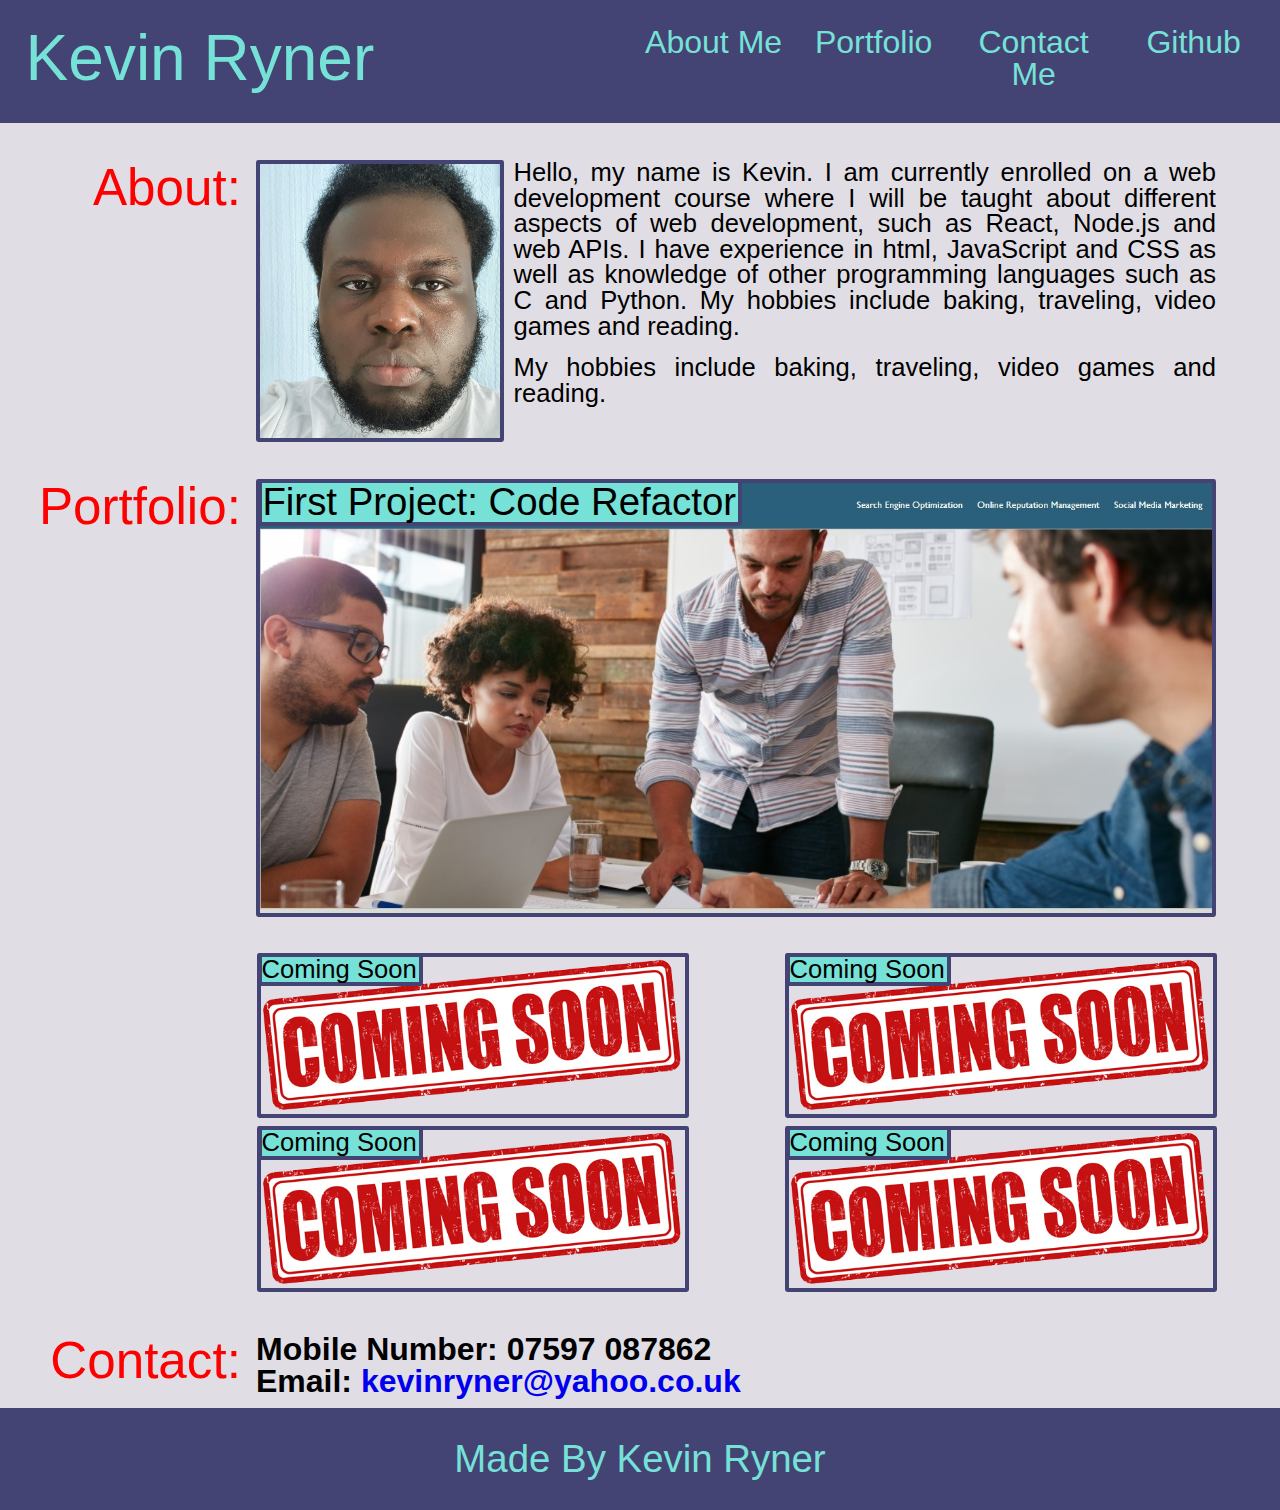
==== index.html @ 0dcc65fc "added base files to project" ====
<!DOCTYPE html>
<html lang="en">
<head>
    <meta charset="UTF-8">
    <meta http-equiv="X-UA-Compatible" content="IE=edge">
    <meta name="viewport" content="width=device-width, initial-scale=1.0">
    <!-- webpage title added here -->
    <title>Kevin Ryner - Professional Portfolio</title>
    <!-- reset stylesheet and custom style sheet linked below -->
    <link rel="stylesheet" href="./Assets/css/reset.css">
    <link rel="stylesheet" href="./Assets/css/style.css">


</head>

<body>
    <header>
        <!-- hr and nav tags to float left and right within header  -->
        <h1 class="float-left"> <a href="#"> Kevin Ryner </a>  </h1>
        <nav class="float-right">
            <!-- links to anchors in webpages and to github here -->
            <p> <a href="#about" >About Me </a></p>
            <p><a href="#portfolio" > Portfolio </a> </p>
            <p> <a href="#contact" > Contact Me </a></p>
            <p> <a href="https://github.com/kevinjr1998"> Github </a></p>
        </nav>
    </header>
    <!-- main sections of page split ip into thirds, first below -->
    <section id="about">
        <!-- aside tag used to have section headers sit alongside sections. -->
        <aside>
            <h2> About: </h2>
        </aside>
        <section class="Main_Content">
            <!-- headshot and about text here, ideally headshow would be better image -->
                <img class="headshot float-left"  src="Assets/images/headshot.jpg" alt="headshot">
                <p>Hello, my name is Kevin. I am currently enrolled on a web development course where I will be taught about different aspects of web development, such as React, Node.js and web APIs.  I have experience in html, JavaScript and CSS as well as knowledge of other programming languages such as C and Python. 
                    My hobbies include baking, traveling, video games and reading.
                </p> 
                <br>                <!--  <break added to seperate paragraphs -->
                <p> My hobbies include baking, traveling, video games and reading. </p>
        </section>
    </section>

    <section id="portfolio">
        <aside>
            <h2> Portfolio: </h2>
        </aside>
    
        <section class="Main_Content">
            <!-- the main and sub cards contain a title card, the image and a link to the deployed website for each image. where there is no deployed website, it will link to the portfolio anchor -->
            <card_main>

                <img_title_main> First Project: Code Refactor </img_title_main>

                <a href="https://kevinjr1998.github.io/Week_1_Homework-Code_Refactor/" ><img class="screenshot_main"  src="Assets/images/code_refactor_screenshot.jpeg" alt="Code Refactor"> </a>
            </card_main>

            <card_sub class="float-left">
                <img_title_sub> Coming Soon </img_title_sub>
                 <a href="#portfolio" ><img class="screenshot_sub"  src="Assets/images/coming_soon.png" alt="Coming Soon"></a>
            </card_sub>
            <card_sub class="float-right">
                <img_title_sub> Coming Soon </img_title_sub>
               <a href="#portfolio"> <img class="screenshot_sub"  src="Assets/images/coming_soon.png" alt="Coming Soon"></a>
            </card_sub>
            <card_sub class="float-left">
                <img_title_sub> Coming Soon </img_title_sub>
                  <a href="#portfolio"><img class="screenshot_sub"  src="Assets/images/coming_soon.png" alt="Coming Soon"></a>
            </card_sub>
            <card_sub class ="float-right">
                <img_title_sub> Coming Soon </img_title_sub>
                   <a href="#portfolio"> <img class="screenshot_sub" src="Assets/images/coming_soon.png" alt="Coming Soon"></a>

            </card_sub>
        </section>
    </section>

    <section id="contact">
        <aside>
            <h2> Contact: </h2>
        </aside>
    
        <section class="Main_Content">
                <p> Mobile Number: 07597 087862 </p>
                <p> Email: <a href="mailto:kevinryner@yahoo.co.uk"> kevinryner@yahoo.co.uk </a></p>
        </section>
    </section>
    <footer>
        <h3> Made By Kevin Ryner </h3>
    </footer>
    
</body>
</html>
---- Assets/css/style.css ----
/*root declares css variable which are used to sstyle borders and the colours of elements and text */
:root{
    --element_border: .25rem solid rgb(67, 67, 116);
    --primary_color: rgb(67, 67, 116);
    --secondary_color: rgb(118, 226, 215); 
    --border_rad: .15rem;
}

/* sets color of background */
*{
    background-color: rgb(224, 222, 228);
}

/* this makes it so that all links to anchors on webpage will scroll instead */
html{
    scroll-behavior: smooth;
}

/* font family declared */
body{
    font-family: Arial, Helvetica, sans-serif;
}

/* allows background shadow for all hyperlinks to ease in */
a {
    transition: all 0.5s ease-in-out;
}

/* header set to flex, space between justification allows child elements to float left and right to the edges of element.
padding added to increase size of background  */
header{
    justify-content: space-between;
    display: flex;
    width: 100%;
    padding: 2% 2% 2% 0;
    background-color: var(--primary_color);
}

header a{
    color: var(--secondary_color);

}

/* float left and float right added as utility classes */
.float-right{
    float: right;
}

.float-left{
    float: left;
}

/* css for the nav tag written below */

nav{

    justify-content: space-between;
    display: flex;
    width: 50%;
    background-color: var(--primary_color);
}

nav p{
    display: inline;
    text-align: center;
    color: var(--secondary_color);
    width: 24%;
    font-size: 2.5vw;
    background-color: var(--primary_color);
    margin: 0 2% 0 0;
}
/* hyperlinks given a transition timer to change between when hovers and when not hovered, down below */
nav a{
    background-color: var(--primary_color);
    transition: all 0.5s ease-in-out;
    border-radius: var(--border_rad);
}

/* css for h1 tag */

h1{
    margin: 0 0 0 2%;
    display: flex;
    font-size: 5vw;
    color: var(--secondary_color);
    background-color: var(--primary_color);
    text-decoration: none;
    margin-bottom: .5rem;

}

h1 a{
    background-color: var(--primary_color);
    transition: all 0.5s ease-in-out;
    border-radius: var(--border_rad);
}

/* css for aside tag, set to flex and be allighed to the right. */
aside{
    width: 18%;
    display: flex;
    margin: 1%;
    justify-content: flex-end;
}

/*  margin used for spacing */
.Main_Content{
    width: 75%;
    margin: 1% 0 0 0;
    justify-content: left;

}
/* sets the properties of the headshot image */
.headshot{
    width: 25%;
    object-fit: contain;
    display: inline;
    border: var(--element_border);
    margin: 0 1% 0 0;
    border-radius: var(--border_rad);
}


#about{
    justify-content: left;
    display: flex;
    flex-wrap: wrap;
    margin: 1.5rem 0 0.5% 0;

}
/* used to set text to justify and font size relative to viewport */

#about p{
    text-align: justify;
    font-size: 2vw;
}



#portfolio{
    justify-content: left;
    display: flex;
    flex-wrap: wrap;
    margin: 1.5rem 0 0.5% 0;
}

/* sets the style of the section headers on page */
h2{
    margin: 1%;
    width: fit-content;
    display: flex;
    color: red;
    font-size: 4vw;


}

/*  style for cards and images set here */

card_main{
    display: flex;
    width: 99.2%;
    justify-content: left;
    align-items: flex-start;
    margin-bottom: 2rem;
}

/* img title set to absolute so that it sits over the top corner of image */
img_title_main {
    flex: 1 1 90%;
    position: absolute;
    border: var(--element_border);
    background-color: var(--secondary_color);
    margin-left: .15rem;
    border-radius: var(--border_rad);
    width: auto;
    padding-right: .15rem;
    font-size: 3vw;
    
}
/* object-fit: contain preserves image dimention ratios */
.screenshot_main{
    width: 100%;
    object-fit: contain;
    display: block;
    border: var(--element_border);
    border-radius: var(--border_rad);
    justify-content: left;
    align-items: flex-start;
    transition: all 0.5s ease-in-out;
}

card_sub {
    display: flex;
    width: 45%;
    justify-content: left;
    align-items: flex-start; 

}

img_title_sub {
    flex: 1 1 40%;
    position: absolute;
    border: var(--element_border);
    background-color: var(--secondary_color);
    margin-top: .23rem;
    margin-left: .10rem;
    border-radius: var(--border_rad);
    width: auto;
    padding-right: .15rem;
    font-size: 2vw;
}

.screenshot_sub{
    width: 98%;
    object-fit: contain;
    display: flex;
    border: var(--element_border);
    border-radius: var(--border_rad);
    margin: .25rem .30%;
    transition: all 0.5s ease-in-out;
}

#contact{
    justify-content: left;
    display: flex;
    flex-wrap: wrap;
    margin: 1.5rem 0 0.5% 0;
    width: auto;
    font-size: 3vw;
}

#contact .Main_Content{
    display: inline;
    font-size: 2.5vw;
}

#contact p{
    width: 100%;
    font-weight: bold;
}

footer{
    display: flex;
    justify-content: center;
    background-color: var(--primary_color);
    padding: 2rem 0;
    width: 100%;
}

footer h3{
    text-align: center;
    color: var(--secondary_color);
    font-size: 3vw;
    background-color: var(--primary_color);
    width: 100%

}

/* pseudo classes and elements down here */

/* adds shadow-box to hyperlinks when hovered/focued */

a:hover, a:focus {
    box-shadow: inset 0px 0px 8px rgba(232, 102, 236, 1), 0px 0px 15px rgba(232, 102, 236, 1);
}

/* halves opacity when the images are hovered */

card_main .screenshot_main:hover, card_main .screenshot_main:focus, card_sub .screenshot_sub:hover, 
card_sub .screenshot_sub:focus {
    opacity: 0.5;
}

/* changes flex direction when the viewpord width changes (i.e. mobile phone) also justifies and aligns
 content of all of the below ids and elements to center, removes horizontal margins makes onjects max width */

@media screen and (max-width: 768px) {
    #about, #portfolio, #contact, header, nav, section, aside, footer {
        flex-direction: column;
        width: 100%;
        align-items: center;
        justify-content: center;
        margin-left: 0;
        margin-right: 0;
    }


    h1{
        font-size: 10vw;
        flex-direction: column;
        width: 100%;
        align-items: center;
        justify-content: center;
        float: none;
    }

    card_main {
        width: 100%;
        align-items: flex-start; 
    }
 
    card_sub {
        width: 100%;
    }

    .screenshot_main  {
        width: 98%;
        margin-bottom: 2rem;
    }

    .screenshot_sub  {
        width: 97%;
        
    }
    
    #portfolio{
        margin: 0;
    }

/* removes float from the portfolio images with float when on mobile */

   #portfolio .float-left, #portfolio .float-right {
        float: none;
    }

    nav p {
        width: 35%;
        font-size: 5vw;
        margin: 0.3rem;
    }
}
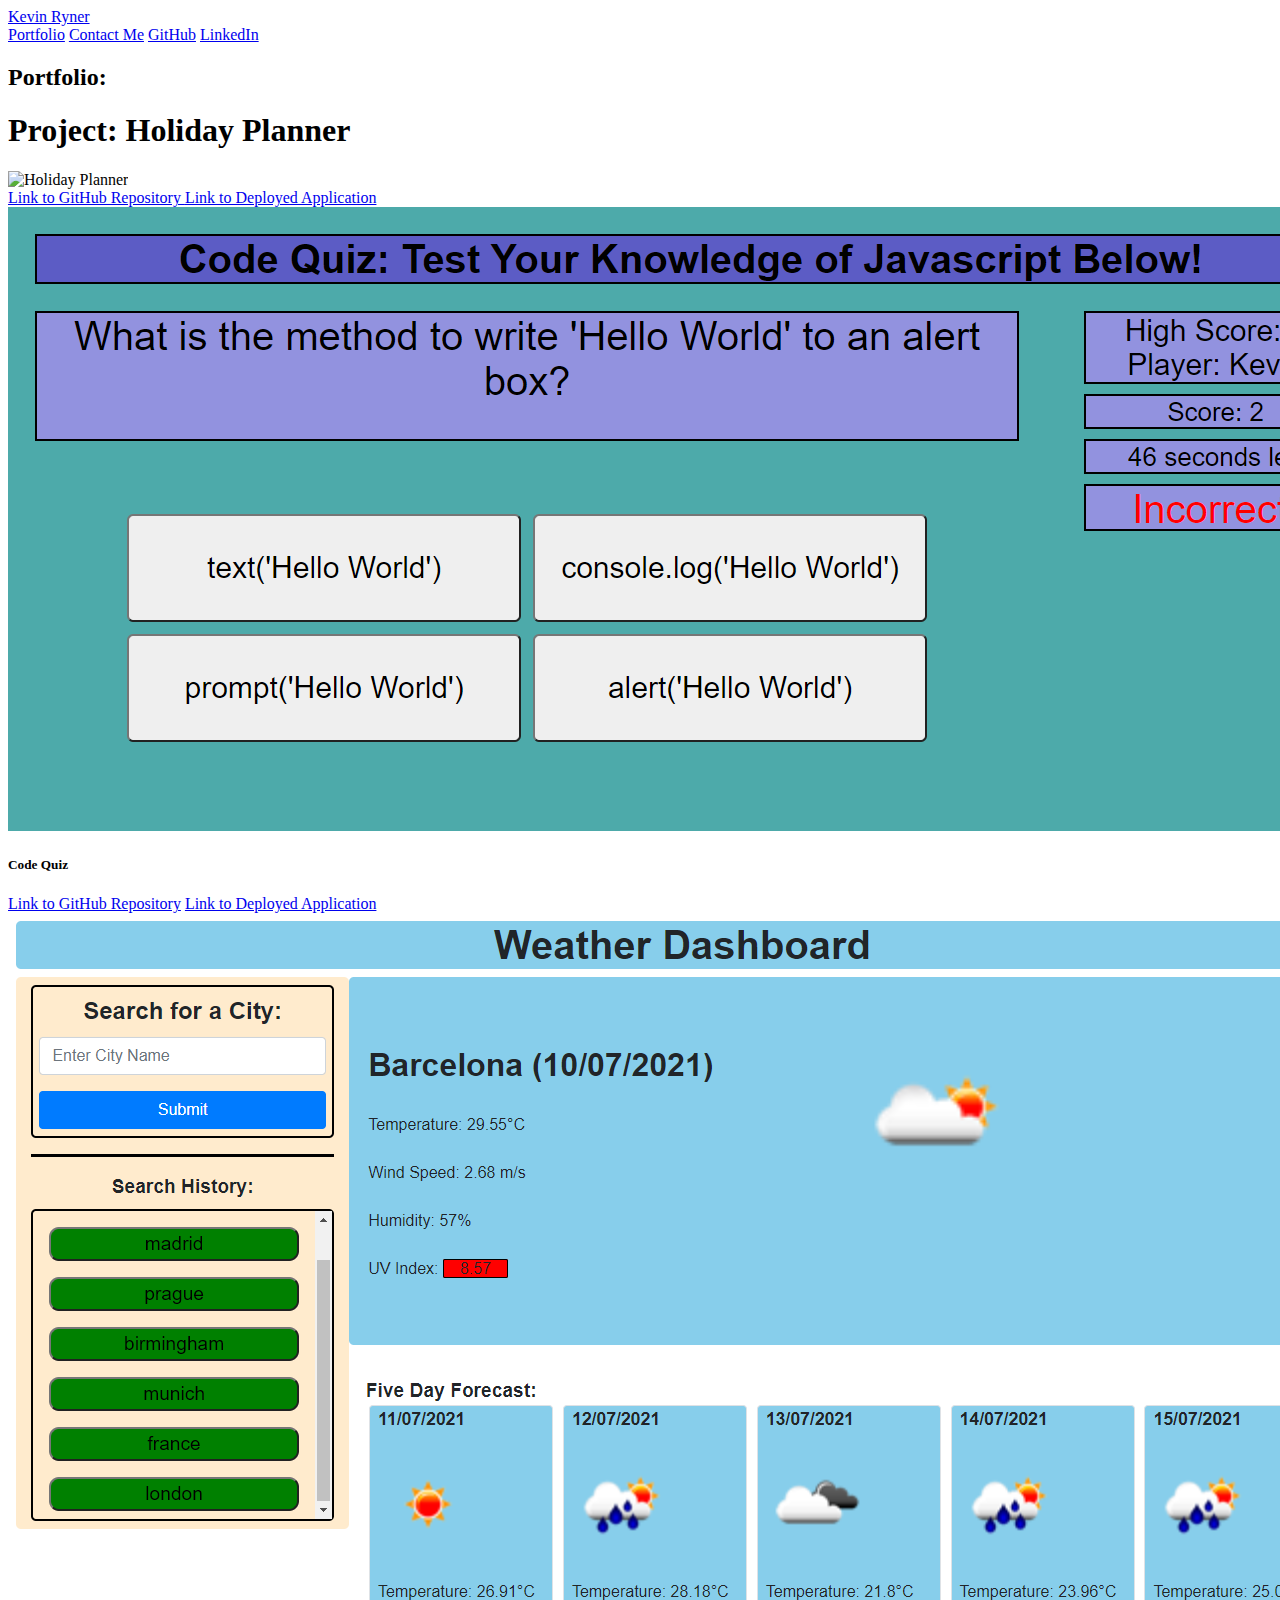
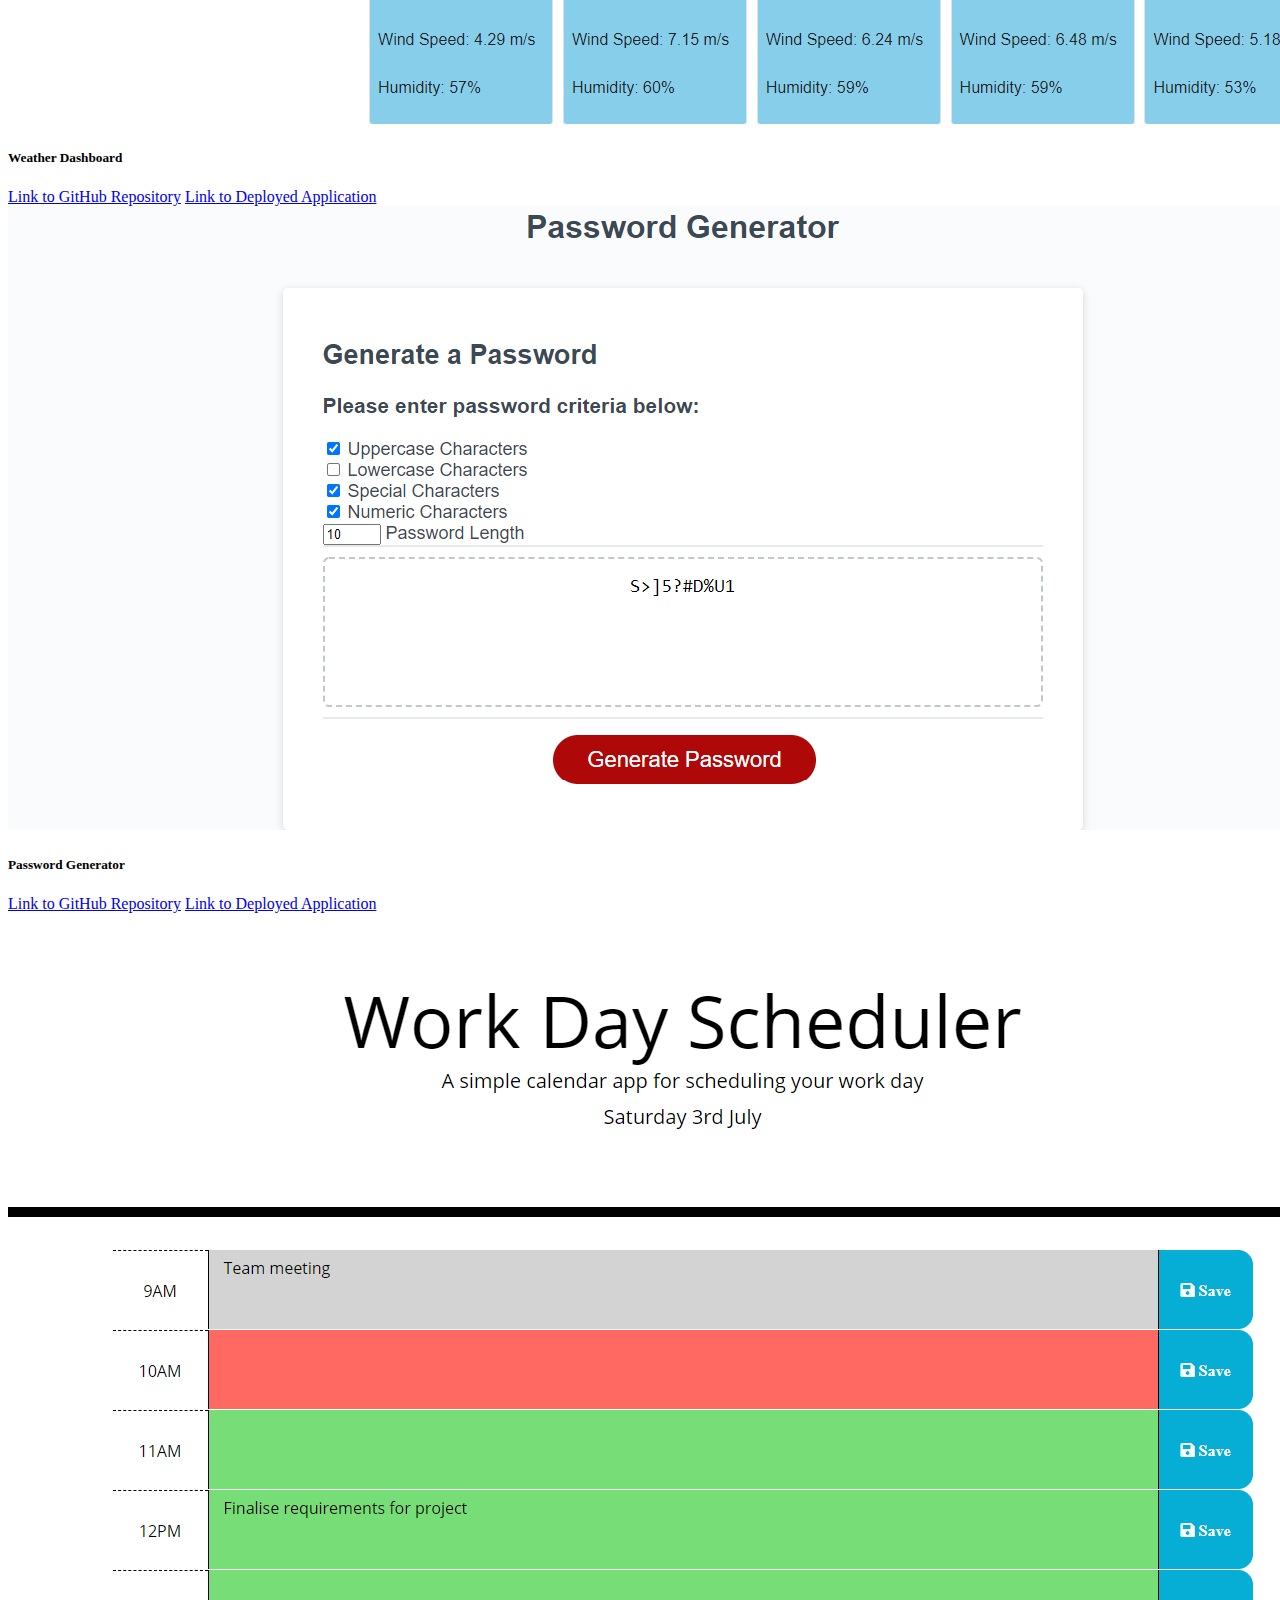
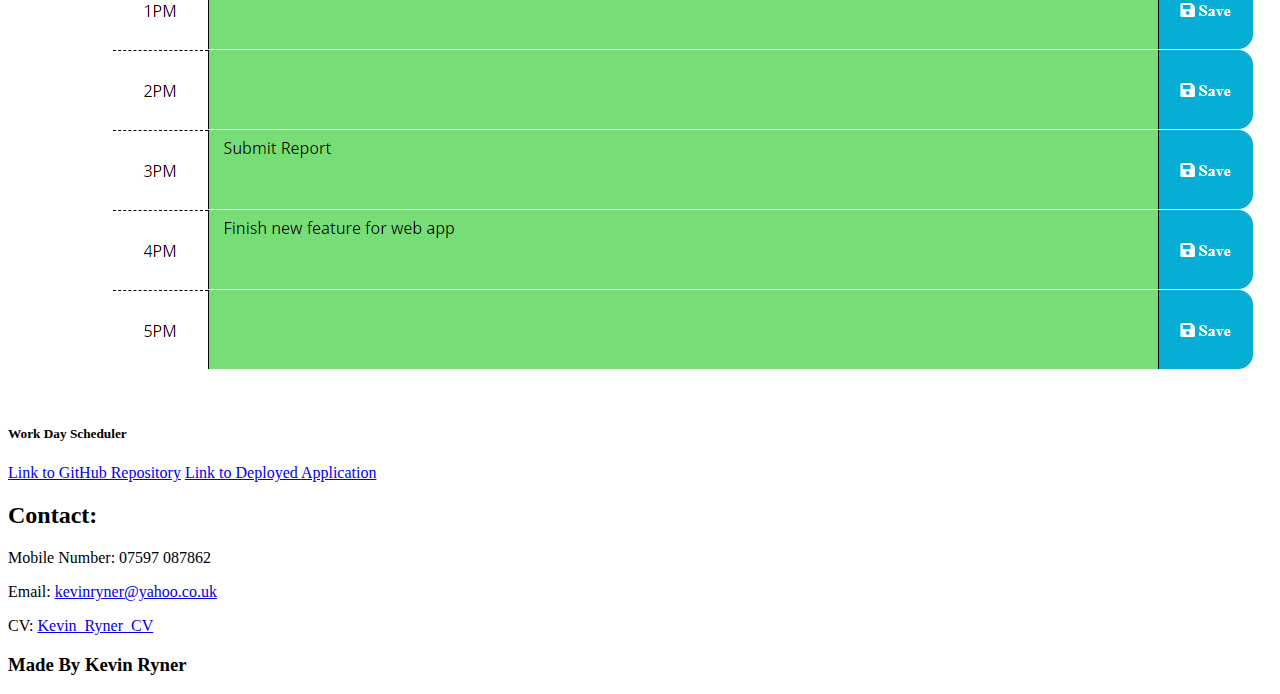
==== commit d4c8ef0e: "cv linked added, webpage updated" ====
--- a/index.html
+++ b/index.html
@@ -4,91 +4,108 @@
     <meta charset="UTF-8">
     <meta http-equiv="X-UA-Compatible" content="IE=edge">
     <meta name="viewport" content="width=device-width, initial-scale=1.0">
-    <!-- webpage title added here -->
-    <title>Kevin Ryner - Professional Portfolio</title>
-    <!-- reset stylesheet and custom style sheet linked below -->
-    <link rel="stylesheet" href="./Assets/css/reset.css">
-    <link rel="stylesheet" href="./Assets/css/style.css">
-
-
+    <link href="https://cdn.jsdelivr.net/npm/bootstrap@5.0.2/dist/css/bootstrap.min.css" rel="stylesheet" integrity="sha384-EVSTQN3/azprG1Anm3QDgpJLIm9Nao0Yz1ztcQTwFspd3yD65VohhpuuCOmLASjC" crossorigin="anonymous">
+    <link href="Assets/css/style.css">
+    <title>Profesional Portfolio</title>
 </head>
 
-<body>
-    <header>
-        <!-- hr and nav tags to float left and right within header  -->
-        <h1 class="float-left"> <a href="#"> Kevin Ryner </a>  </h1>
-        <nav class="float-right">
-            <!-- links to anchors in webpages and to github here -->
-            <p> <a href="#about" >About Me </a></p>
-            <p><a href="#portfolio" > Portfolio </a> </p>
-            <p> <a href="#contact" > Contact Me </a></p>
-            <p> <a href="https://github.com/kevinjr1998"> Github </a></p>
-        </nav>
-    </header>
-    <!-- main sections of page split ip into thirds, first below -->
-    <section id="about">
-        <!-- aside tag used to have section headers sit alongside sections. -->
-        <aside>
-            <h2> About: </h2>
-        </aside>
-        <section class="Main_Content">
-            <!-- headshot and about text here, ideally headshow would be better image -->
-                <img class="headshot float-left"  src="Assets/images/headshot.jpg" alt="headshot">
-                <p>Hello, my name is Kevin. I am currently enrolled on a web development course where I will be taught about different aspects of web development, such as React, Node.js and web APIs.  I have experience in html, JavaScript and CSS as well as knowledge of other programming languages such as C and Python. 
-                    My hobbies include baking, traveling, video games and reading.
-                </p> 
-                <br>                <!--  <break added to seperate paragraphs -->
-                <p> My hobbies include baking, traveling, video games and reading. </p>
-        </section>
-    </section>
+<body class="p-2 d-flex flex-column align-content-center bg-secondary" style="width: auto;">
+    <nav class="navbar navbar-expand-lg navbar-light bg-primary border rounded"">
+        <div class="container-fluid float-left">
+            <a class="navbar-brand text fs-1" href="#">Kevin Ryner</a>
+          </div>
+          <div class="container-fluid float-right">
+            <a class="navbar-brand" href="#portfolio">Portfolio</a>
+            <a class="navbar-brand" href="#contact">Contact Me</a>
+            <a class="navbar-brand" href="https://github.com/kevinjr1998">GitHub</a>
+            <a class="navbar-brand" href="https://www.linkedin.com/in/kevin-ryner/">LinkedIn</a>
+          </div>
+    </nav>
 
-    <section id="portfolio">
-        <aside>
-            <h2> Portfolio: </h2>
-        </aside>
-    
-        <section class="Main_Content">
-            <!-- the main and sub cards contain a title card, the image and a link to the deployed website for each image. where there is no deployed website, it will link to the portfolio anchor -->
-            <card_main>
+    <aside>
+        <h2> Portfolio: </h2>
+    </aside>
 
-                <img_title_main> First Project: Code Refactor </img_title_main>
-
-                <a href="https://kevinjr1998.github.io/Week_1_Homework-Code_Refactor/" ><img class="screenshot_main"  src="Assets/images/code_refactor_screenshot.jpeg" alt="Code Refactor"> </a>
-            </card_main>
-
-            <card_sub class="float-left">
-                <img_title_sub> Coming Soon </img_title_sub>
-                 <a href="#portfolio" ><img class="screenshot_sub"  src="Assets/images/coming_soon.png" alt="Coming Soon"></a>
-            </card_sub>
-            <card_sub class="float-right">
-                <img_title_sub> Coming Soon </img_title_sub>
-               <a href="#portfolio"> <img class="screenshot_sub"  src="Assets/images/coming_soon.png" alt="Coming Soon"></a>
-            </card_sub>
-            <card_sub class="float-left">
-                <img_title_sub> Coming Soon </img_title_sub>
-                  <a href="#portfolio"><img class="screenshot_sub"  src="Assets/images/coming_soon.png" alt="Coming Soon"></a>
-            </card_sub>
-            <card_sub class ="float-right">
-                <img_title_sub> Coming Soon </img_title_sub>
-                   <a href="#portfolio"> <img class="screenshot_sub" src="Assets/images/coming_soon.png" alt="Coming Soon"></a>
-
-            </card_sub>
-        </section>
-    </section>
-
-    <section id="contact">
+    <div id="#portfolio" class="jumbotron bg-light d-inline-flex flex-column justify justify-content-center align-items-center align-self-center border rounded m-3" style = "width: auto;" >
+        <h1 class="display-4">Project: Holiday Planner </h1>
+        <img src="./Assets/images/screen.gif " class="img-fluid img-thumbnail" alt="Holiday Planner">
+        <div class="d-inline-flex flex-column align-items-center">
+          <a class="btn btn-primary m-2" href="https://github.com/MehdiMahmud79/Holiday-Planner"> Link to GitHub Repository </a>
+          <a class="btn btn-primary m-2" href="https://mehdimahmud79.github.io/Holiday-Planner/"> Link to Deployed Application</a>
+        </div>
+    </div>
+    <div class="container d-inline-flex align-self-center justify-content-center border-0 rounded m-3">
+        <div class="row d-flex flex-wrap justify-content-between" style = "height: auto">
+          <div class="col-sm-6 my-3">
+            <div class="card " style="width: auto; height: 100%;">
+                <img src="./Assets/images/Code_Quiz_Screenshot.png" class="card-img-top img-fluid" alt="Code_Quiz_Screenshot">
+                <div class="card-body d-flex flex-column justify-content-end">
+                  <h5 class="card-title text-center "> Code Quiz </h5>
+                  <a href="https://github.com/kevinjr1998/Code_Quiz" class="btn btn-primary text-center m-2"> Link to GitHub Repository</a>
+                  <a href="https://kevinjr1998.github.io/Code_Quiz/" class="btn btn-primary text-center m-2"> Link to Deployed Application</a>
+                </div>
+              </div>
+          </div>
+          <div class="col-sm-6 my-3">
+            <div class="card "  style="width: auto; height: 100%;">
+                <img src="./Assets/images/Weather-Dashboard.png" class="card-img-top img-fluid" alt="Weather_Dashboard">
+                <div class="card-body d-flex flex-column justify-content-end">
+                  <h5 class="card-title text-center"> Weather Dashboard</h5>
+                  <div class="d-inline-flex flex-column">
+                      <a href="https://github.com/kevinjr1998/Weather_Dashboard" class="btn btn-primary text-center m-2"> Link to GitHub Repository</a>
+                      <a href="https://kevinjr1998.github.io/Weather_Dashboard/" class="btn btn-primary text-center m-2 "> Link to Deployed Application</a>
+                  </div>
+                </div>
+              </div>
+          </div>
+        </div>
+    </div>
+    <div class="container d-inline-flex align-self-center justify-content-center border-0 m-3 p-3">
+        <div class="row d-flex flex-wrap  justify-content-between" >
+            <div class="col-sm-6 my-3">
+                <div class="card"  style="width: auto; height: 100%;">
+                    <img src="./Assets/images/Password_Generator_Screenshot.png" class="card-img-top img-fluid " alt="Password_Generator_Screenshot">
+                    <div class="card-body d-flex flex-column justify-content-end">
+                      <h5 class="card-title text-center"> Password Generator</h5>
+                      <div class="d-inline-flex flex-column justify-content-center">
+                          <a href="https://github.com/kevinjr1998/Password_Generator" class="btn btn-primary text-center m-2"> Link to GitHub Repository</a>
+                          <a href="https://kevinjr1998.github.io/Password_Generator/" class="btn btn-primary text-center m-2"> Link to Deployed Application</a>
+                      </div>
+                    </div>
+                  </div>
+            </div>
+            <div class="col-sm-6 my-3">
+                <div class="card"  style="width: auto; height: 100%;">
+                    <img src="./Assets/images/Day_Planner_Screenshot.png" class="card-img-top img-fluid" alt="Work_Day Scheduler">
+                    <div class="card-body d-flex flex-column justify-content-end">
+                      <h5 class="card-title text-center"> Work Day Scheduler</h5>
+                      <div class="d-inline-flex flex-column justify-content-center">
+                          <a href="https://github.com/kevinjr1998/Work_Day_Scheduler" class="btn btn-primary text-center m-2"> Link to GitHub Repository</a>
+                          <a href="https://kevinjr1998.github.io/Work_Day_Scheduler/" class="btn btn-primary text-center m-2"> Link to Deployed Application</a>
+                      </div>
+                    </div>
+                  </div>
+            </div>
+      </div>
+    </div>
+    <div id="contact">
         <aside>
             <h2> Contact: </h2>
         </aside>
-    
-        <section class="Main_Content">
-                <p> Mobile Number: 07597 087862 </p>
-                <p> Email: <a href="mailto:kevinryner@yahoo.co.uk"> kevinryner@yahoo.co.uk </a></p>
+        <section class="Main_Content d-flex flex-wrap">
+                <p class = "p-2 text-center"> Mobile Number: 07597 087862 </p>
+                <p class = "p-2 text-center"> Email: <a href="mailto:kevinryner@yahoo.co.uk"> kevinryner@yahoo.co.uk </a></p>
+                <p class = "p-2 text-center"> CV: <a href="./Assets/CV/Kevin_Ryner_CV.pdf" download="Kevin_Ryner_CV">Kevin_Ryner_CV</a></p>
         </section>
-    </section>
-    <footer>
-        <h3> Made By Kevin Ryner </h3>
+    </div>
+    <footer class="d-flex justify-content-center bg-primary border rounded"">
+        <h3 class="text-center"> Made By Kevin Ryner </h3>
     </footer>
-    
+
+
+
+
+      <script src="https://cdn.jsdelivr.net/npm/@popperjs/core@2.9.2/dist/umd/popper.min.js" integrity="sha384-IQsoLXl5PILFhosVNubq5LC7Qb9DXgDA9i+tQ8Zj3iwWAwPtgFTxbJ8NT4GN1R8p" crossorigin="anonymous"></script>
+      <script src="https://cdn.jsdelivr.net/npm/bootstrap@5.0.2/dist/js/bootstrap.min.js" integrity="sha384-cVKIPhGWiC2Al4u+LWgxfKTRIcfu0JTxR+EQDz/bgldoEyl4H0zUF0QKbrJ0EcQF" crossorigin="anonymous"></script>
 </body>
 </html>--- a/Assets/css/style.css
+++ b/Assets/css/style.css
@@ -6,10 +6,6 @@
     --border_rad: .15rem;
 }
 
-/* sets color of background */
-*{
-    background-color: rgb(224, 222, 228);
-}
 
 /* this makes it so that all links to anchors on webpage will scroll instead */
 html{
@@ -19,314 +15,14 @@
 /* font family declared */
 body{
     font-family: Arial, Helvetica, sans-serif;
+    background-color: var(--secondary_color);
 }
 
-/* allows background shadow for all hyperlinks to ease in */
-a {
-    transition: all 0.5s ease-in-out;
-}
 
-/* header set to flex, space between justification allows child elements to float left and right to the edges of element.
-padding added to increase size of background  */
-header{
-    justify-content: space-between;
-    display: flex;
-    width: 100%;
-    padding: 2% 2% 2% 0;
+nav{
     background-color: var(--primary_color);
 }
 
-header a{
-    color: var(--secondary_color);
-
-}
-
-/* float left and float right added as utility classes */
-.float-right{
-    float: right;
-}
-
-.float-left{
-    float: left;
-}
-
-/* css for the nav tag written below */
-
-nav{
-
-    justify-content: space-between;
-    display: flex;
-    width: 50%;
-    background-color: var(--primary_color);
-}
-
-nav p{
-    display: inline;
-    text-align: center;
-    color: var(--secondary_color);
-    width: 24%;
-    font-size: 2.5vw;
-    background-color: var(--primary_color);
-    margin: 0 2% 0 0;
-}
-/* hyperlinks given a transition timer to change between when hovers and when not hovered, down below */
-nav a{
-    background-color: var(--primary_color);
-    transition: all 0.5s ease-in-out;
-    border-radius: var(--border_rad);
-}
-
-/* css for h1 tag */
-
-h1{
-    margin: 0 0 0 2%;
-    display: flex;
-    font-size: 5vw;
-    color: var(--secondary_color);
-    background-color: var(--primary_color);
-    text-decoration: none;
-    margin-bottom: .5rem;
-
-}
-
-h1 a{
-    background-color: var(--primary_color);
-    transition: all 0.5s ease-in-out;
-    border-radius: var(--border_rad);
-}
-
-/* css for aside tag, set to flex and be allighed to the right. */
-aside{
-    width: 18%;
-    display: flex;
-    margin: 1%;
-    justify-content: flex-end;
-}
-
-/*  margin used for spacing */
-.Main_Content{
-    width: 75%;
-    margin: 1% 0 0 0;
-    justify-content: left;
-
-}
-/* sets the properties of the headshot image */
-.headshot{
-    width: 25%;
-    object-fit: contain;
-    display: inline;
-    border: var(--element_border);
-    margin: 0 1% 0 0;
-    border-radius: var(--border_rad);
-}
-
-
-#about{
-    justify-content: left;
-    display: flex;
-    flex-wrap: wrap;
-    margin: 1.5rem 0 0.5% 0;
-
-}
-/* used to set text to justify and font size relative to viewport */
-
-#about p{
-    text-align: justify;
-    font-size: 2vw;
-}
-
-
-
-#portfolio{
-    justify-content: left;
-    display: flex;
-    flex-wrap: wrap;
-    margin: 1.5rem 0 0.5% 0;
-}
-
-/* sets the style of the section headers on page */
-h2{
-    margin: 1%;
-    width: fit-content;
-    display: flex;
-    color: red;
-    font-size: 4vw;
-
-
-}
-
-/*  style for cards and images set here */
-
-card_main{
-    display: flex;
-    width: 99.2%;
-    justify-content: left;
-    align-items: flex-start;
-    margin-bottom: 2rem;
-}
-
-/* img title set to absolute so that it sits over the top corner of image */
-img_title_main {
-    flex: 1 1 90%;
-    position: absolute;
-    border: var(--element_border);
-    background-color: var(--secondary_color);
-    margin-left: .15rem;
-    border-radius: var(--border_rad);
-    width: auto;
-    padding-right: .15rem;
-    font-size: 3vw;
-    
-}
-/* object-fit: contain preserves image dimention ratios */
-.screenshot_main{
-    width: 100%;
-    object-fit: contain;
-    display: block;
-    border: var(--element_border);
-    border-radius: var(--border_rad);
-    justify-content: left;
-    align-items: flex-start;
-    transition: all 0.5s ease-in-out;
-}
-
-card_sub {
-    display: flex;
-    width: 45%;
-    justify-content: left;
-    align-items: flex-start; 
-
-}
-
-img_title_sub {
-    flex: 1 1 40%;
-    position: absolute;
-    border: var(--element_border);
-    background-color: var(--secondary_color);
-    margin-top: .23rem;
-    margin-left: .10rem;
-    border-radius: var(--border_rad);
-    width: auto;
-    padding-right: .15rem;
-    font-size: 2vw;
-}
-
-.screenshot_sub{
-    width: 98%;
-    object-fit: contain;
-    display: flex;
-    border: var(--element_border);
-    border-radius: var(--border_rad);
-    margin: .25rem .30%;
-    transition: all 0.5s ease-in-out;
-}
-
-#contact{
-    justify-content: left;
-    display: flex;
-    flex-wrap: wrap;
-    margin: 1.5rem 0 0.5% 0;
-    width: auto;
-    font-size: 3vw;
-}
-
-#contact .Main_Content{
-    display: inline;
-    font-size: 2.5vw;
-}
-
-#contact p{
-    width: 100%;
-    font-weight: bold;
-}
-
-footer{
-    display: flex;
-    justify-content: center;
-    background-color: var(--primary_color);
-    padding: 2rem 0;
-    width: 100%;
-}
-
-footer h3{
-    text-align: center;
-    color: var(--secondary_color);
-    font-size: 3vw;
-    background-color: var(--primary_color);
-    width: 100%
-
-}
-
-/* pseudo classes and elements down here */
-
-/* adds shadow-box to hyperlinks when hovered/focued */
-
-a:hover, a:focus {
-    box-shadow: inset 0px 0px 8px rgba(232, 102, 236, 1), 0px 0px 15px rgba(232, 102, 236, 1);
-}
-
-/* halves opacity when the images are hovered */
-
-card_main .screenshot_main:hover, card_main .screenshot_main:focus, card_sub .screenshot_sub:hover, 
-card_sub .screenshot_sub:focus {
-    opacity: 0.5;
-}
-
-/* changes flex direction when the viewpord width changes (i.e. mobile phone) also justifies and aligns
- content of all of the below ids and elements to center, removes horizontal margins makes onjects max width */
 
 @media screen and (max-width: 768px) {
-    #about, #portfolio, #contact, header, nav, section, aside, footer {
-        flex-direction: column;
-        width: 100%;
-        align-items: center;
-        justify-content: center;
-        margin-left: 0;
-        margin-right: 0;
-    }
-
-
-    h1{
-        font-size: 10vw;
-        flex-direction: column;
-        width: 100%;
-        align-items: center;
-        justify-content: center;
-        float: none;
-    }
-
-    card_main {
-        width: 100%;
-        align-items: flex-start; 
-    }
- 
-    card_sub {
-        width: 100%;
-    }
-
-    .screenshot_main  {
-        width: 98%;
-        margin-bottom: 2rem;
-    }
-
-    .screenshot_sub  {
-        width: 97%;
-        
-    }
-    
-    #portfolio{
-        margin: 0;
-    }
-
-/* removes float from the portfolio images with float when on mobile */
-
-   #portfolio .float-left, #portfolio .float-right {
-        float: none;
-    }
-
-    nav p {
-        width: 35%;
-        font-size: 5vw;
-        margin: 0.3rem;
-    }
 }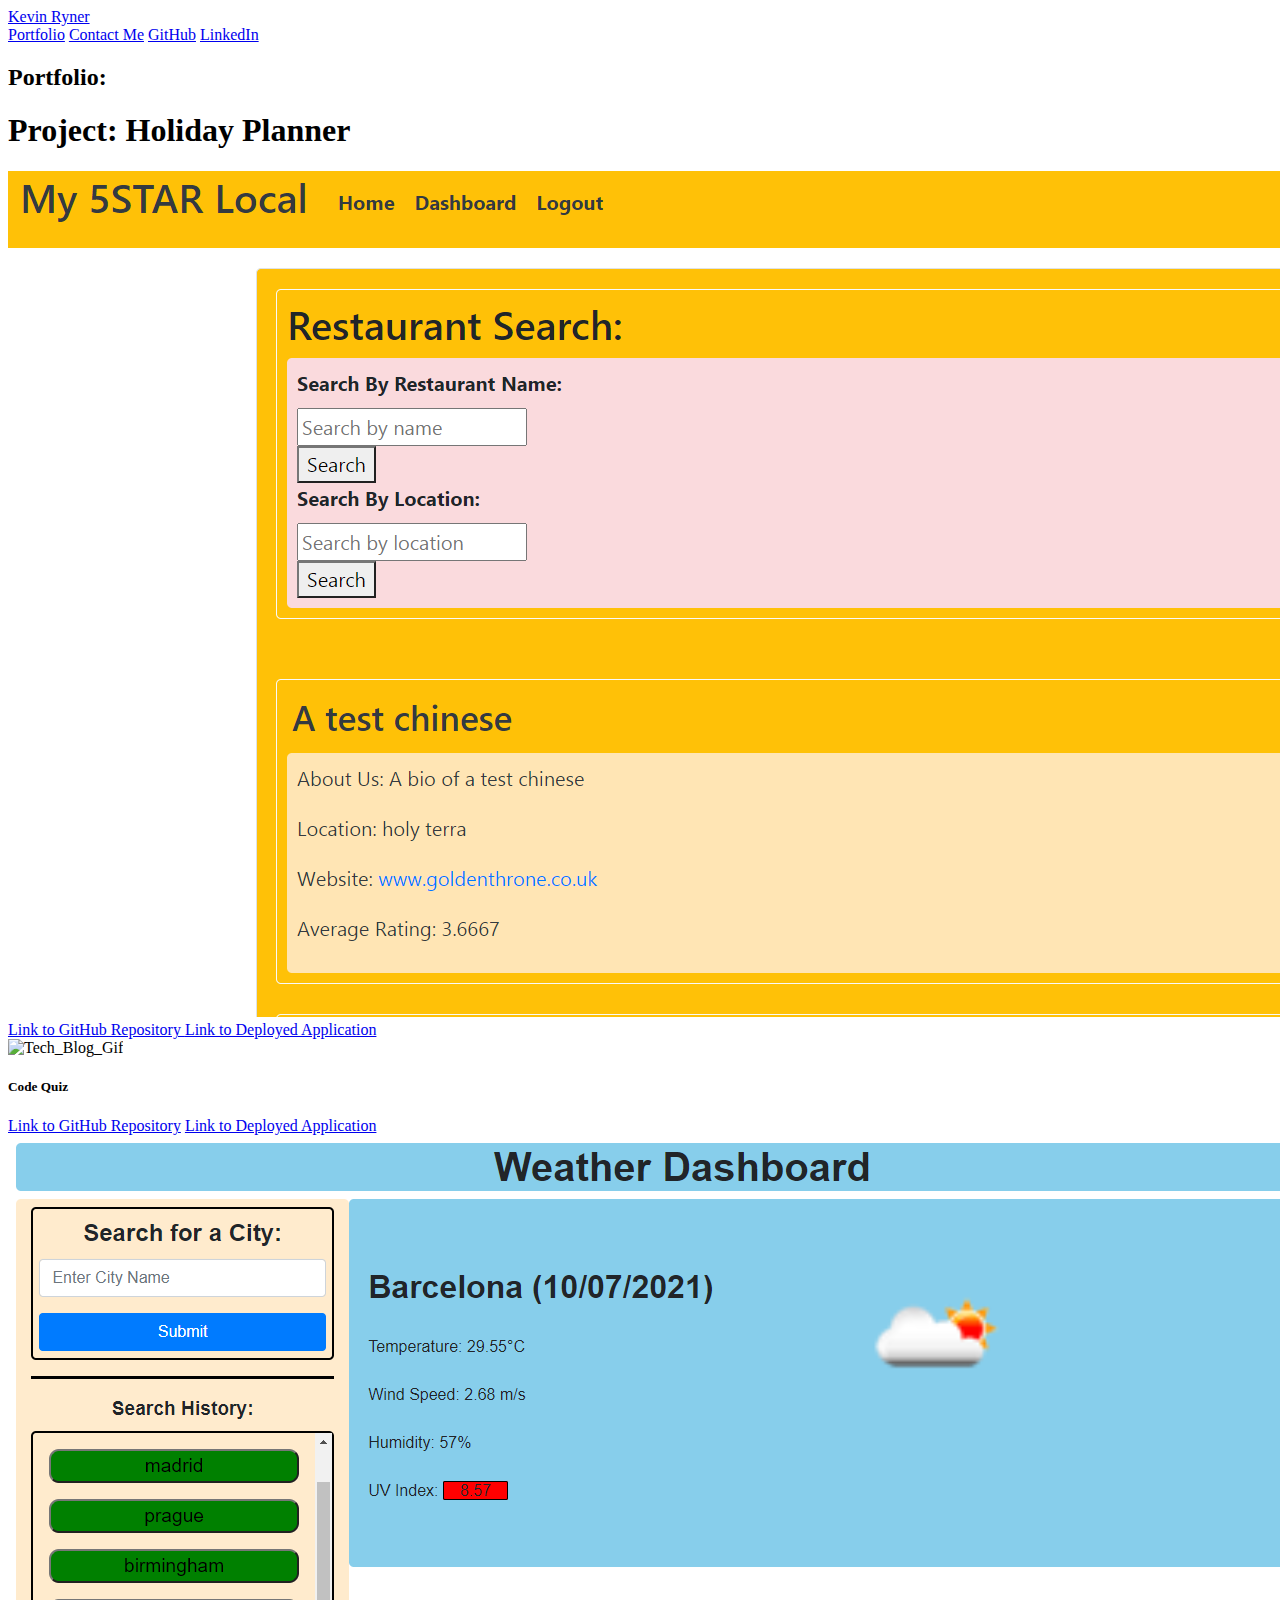
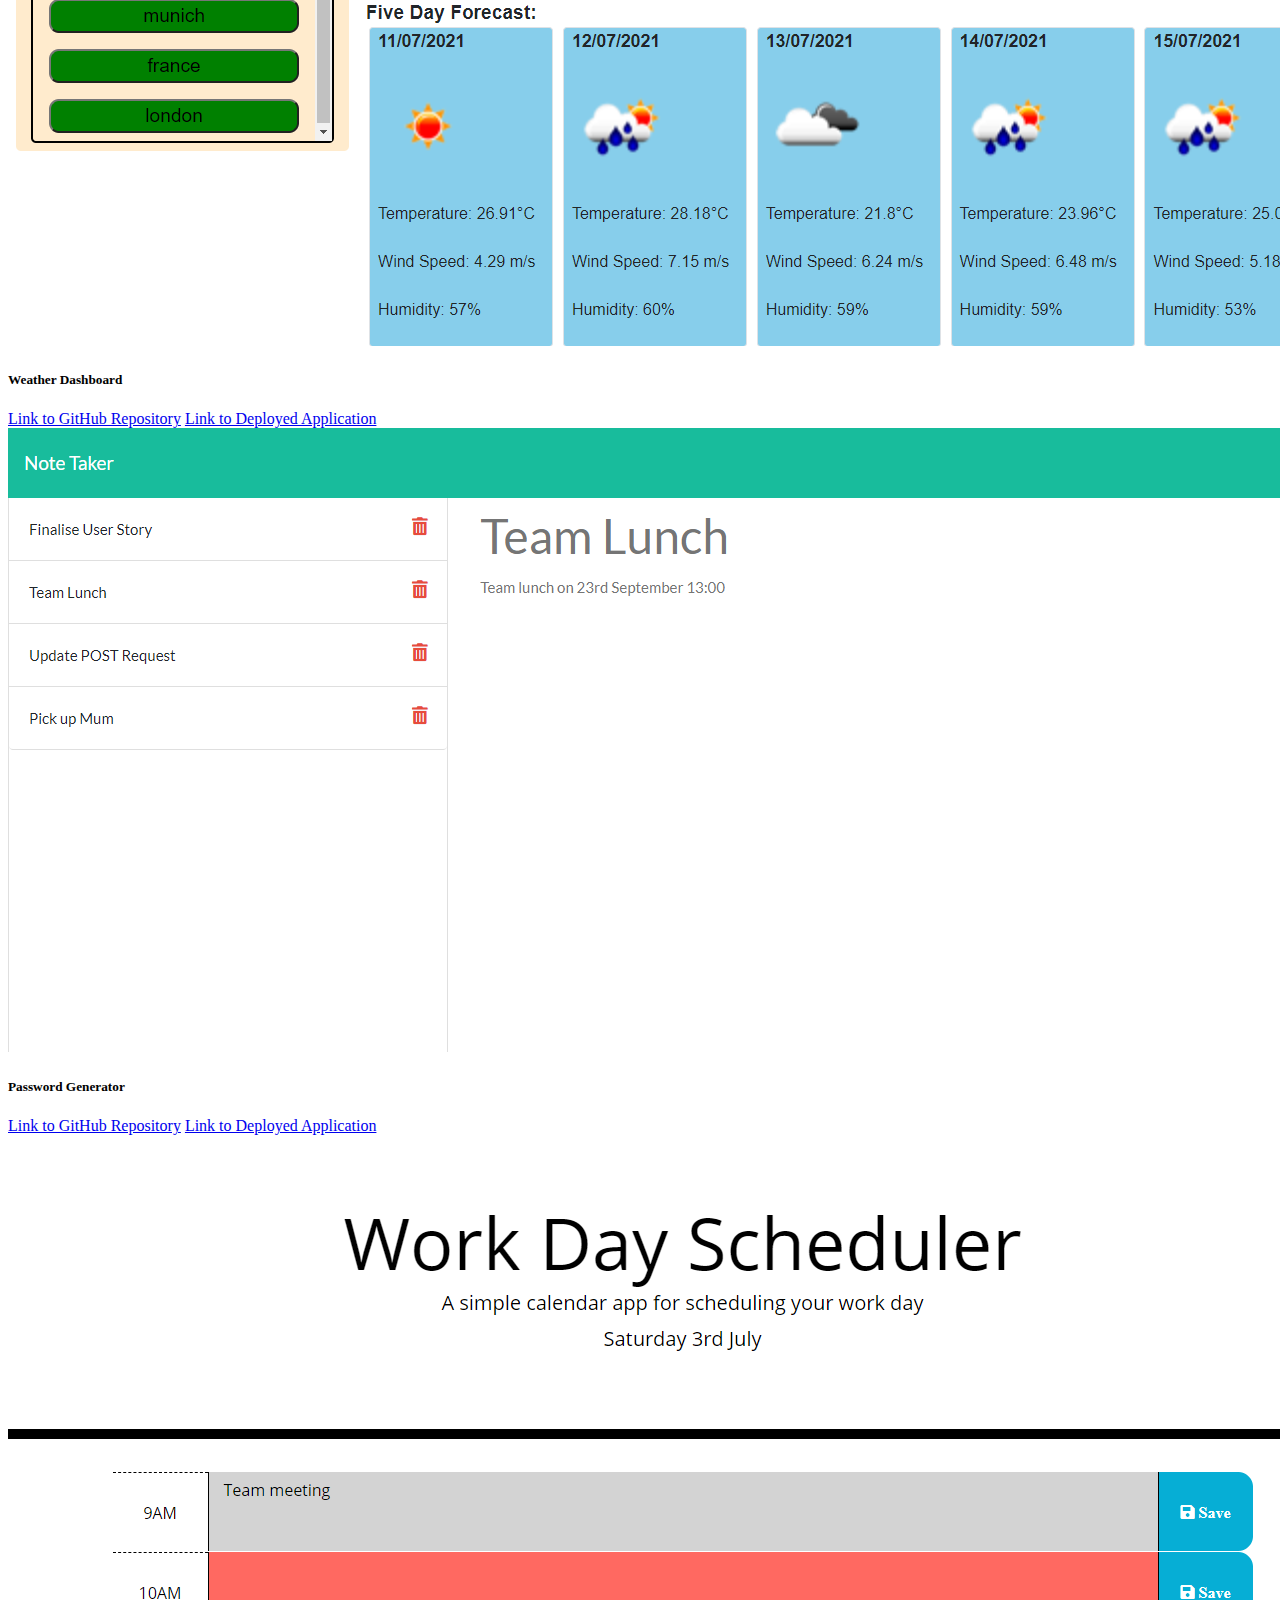
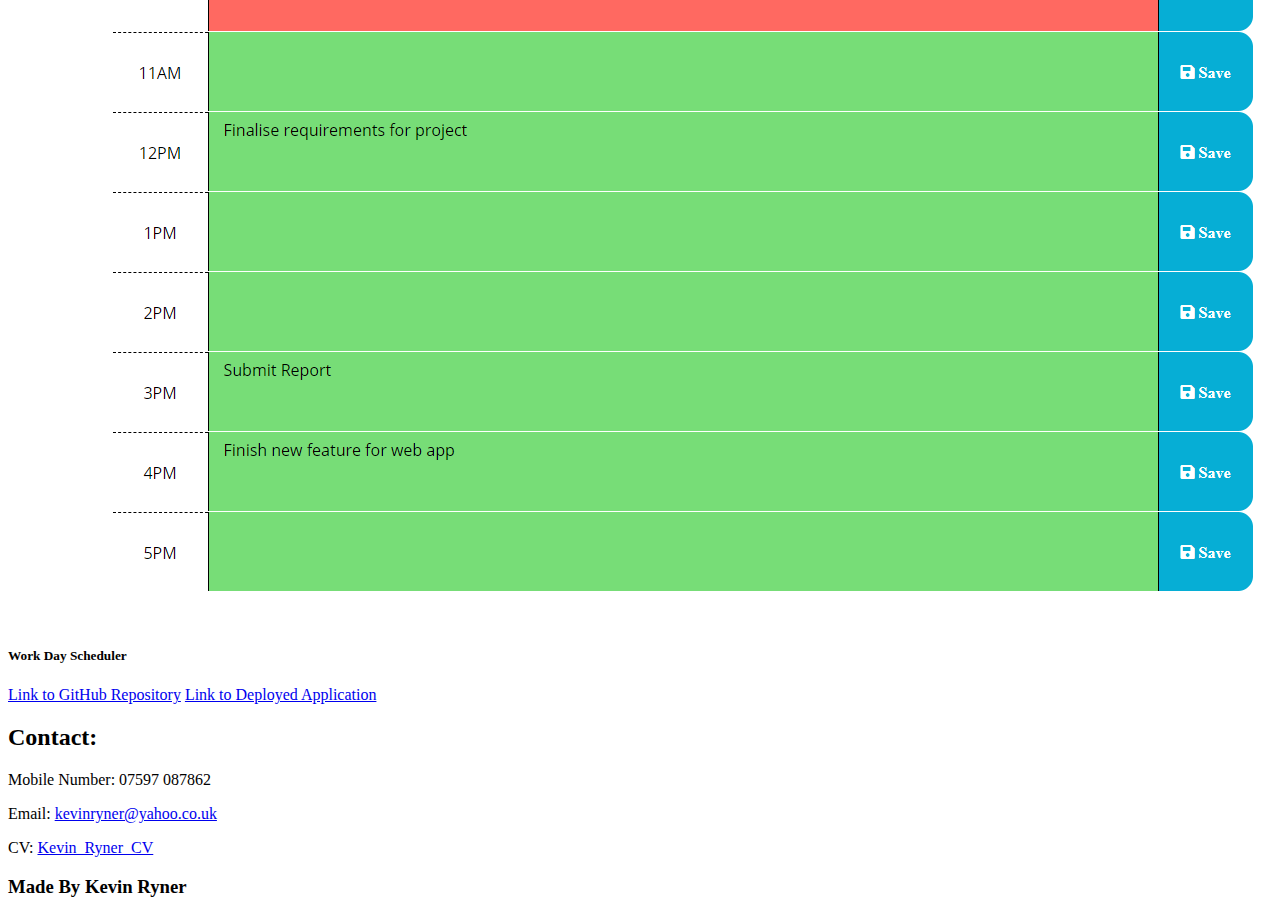
==== commit 080092cb: "homepage updated" ====
--- a/index.html
+++ b/index.html
@@ -28,21 +28,21 @@
 
     <div id="#portfolio" class="jumbotron bg-light d-inline-flex flex-column justify justify-content-center align-items-center align-self-center border rounded m-3" style = "width: auto;" >
         <h1 class="display-4">Project: Holiday Planner </h1>
-        <img src="./Assets/images/screen.gif " class="img-fluid img-thumbnail" alt="Holiday Planner">
+        <img src="./Assets/images/my5SLocal.PNG " class="img-fluid img-thumbnail" alt="My-5-Star-Local">
         <div class="d-inline-flex flex-column align-items-center">
-          <a class="btn btn-primary m-2" href="https://github.com/MehdiMahmud79/Holiday-Planner"> Link to GitHub Repository </a>
-          <a class="btn btn-primary m-2" href="https://mehdimahmud79.github.io/Holiday-Planner/"> Link to Deployed Application</a>
+          <a target= "_blank" class="btn btn-primary m-2" href="https://github.com/kevinjr1998/My-5-Star-Local"> Link to GitHub Repository </a>
+          <a target= "_blank" class="btn btn-primary m-2" href="https://vast-journey-10843.herokuapp.com/"> Link to Deployed Application</a>
         </div>
     </div>
     <div class="container d-inline-flex align-self-center justify-content-center border-0 rounded m-3">
         <div class="row d-flex flex-wrap justify-content-between" style = "height: auto">
           <div class="col-sm-6 my-3">
             <div class="card " style="width: auto; height: 100%;">
-                <img src="./Assets/images/Code_Quiz_Screenshot.png" class="card-img-top img-fluid" alt="Code_Quiz_Screenshot">
+                <img src="./Assets/images/techBlogGif.gif" class="card-img-top img-fluid" alt="Tech_Blog_Gif">
                 <div class="card-body d-flex flex-column justify-content-end">
                   <h5 class="card-title text-center "> Code Quiz </h5>
-                  <a href="https://github.com/kevinjr1998/Code_Quiz" class="btn btn-primary text-center m-2"> Link to GitHub Repository</a>
-                  <a href="https://kevinjr1998.github.io/Code_Quiz/" class="btn btn-primary text-center m-2"> Link to Deployed Application</a>
+                  <a target="_blank" href="https://github.com/kevinjr1998/Tech_Blog" class="btn btn-primary text-center m-2"> Link to GitHub Repository</a>
+                  <a target="_blank" href="https://peaceful-basin-57768.herokuapp.com/" class="btn btn-primary text-center m-2"> Link to Deployed Application</a>
                 </div>
               </div>
           </div>
@@ -52,8 +52,8 @@
                 <div class="card-body d-flex flex-column justify-content-end">
                   <h5 class="card-title text-center"> Weather Dashboard</h5>
                   <div class="d-inline-flex flex-column">
-                      <a href="https://github.com/kevinjr1998/Weather_Dashboard" class="btn btn-primary text-center m-2"> Link to GitHub Repository</a>
-                      <a href="https://kevinjr1998.github.io/Weather_Dashboard/" class="btn btn-primary text-center m-2 "> Link to Deployed Application</a>
+                      <a target="_blank" href="https://github.com/kevinjr1998/Weather_Dashboard" class="btn btn-primary text-center m-2"> Link to GitHub Repository</a>
+                      <a target="_blank"  href="https://kevinjr1998.github.io/Weather_Dashboard/" class="btn btn-primary text-center m-2 "> Link to Deployed Application</a>
                   </div>
                 </div>
               </div>
@@ -64,12 +64,12 @@
         <div class="row d-flex flex-wrap  justify-content-between" >
             <div class="col-sm-6 my-3">
                 <div class="card"  style="width: auto; height: 100%;">
-                    <img src="./Assets/images/Password_Generator_Screenshot.png" class="card-img-top img-fluid " alt="Password_Generator_Screenshot">
+                    <img src="./Assets/images/Note_Taker_Screenshot.png" class="card-img-top img-fluid " alt="Password_Generator_Screenshot">
                     <div class="card-body d-flex flex-column justify-content-end">
                       <h5 class="card-title text-center"> Password Generator</h5>
                       <div class="d-inline-flex flex-column justify-content-center">
-                          <a href="https://github.com/kevinjr1998/Password_Generator" class="btn btn-primary text-center m-2"> Link to GitHub Repository</a>
-                          <a href="https://kevinjr1998.github.io/Password_Generator/" class="btn btn-primary text-center m-2"> Link to Deployed Application</a>
+                          <a target="_blank" href="https://github.com/kevinjr1998/Note_Taker" class="btn btn-primary text-center m-2"> Link to GitHub Repository</a>
+                          <a target="_blank" href="https://stark-headland-34041.herokuapp.com/" class="btn btn-primary text-center m-2"> Link to Deployed Application</a>
                       </div>
                     </div>
                   </div>
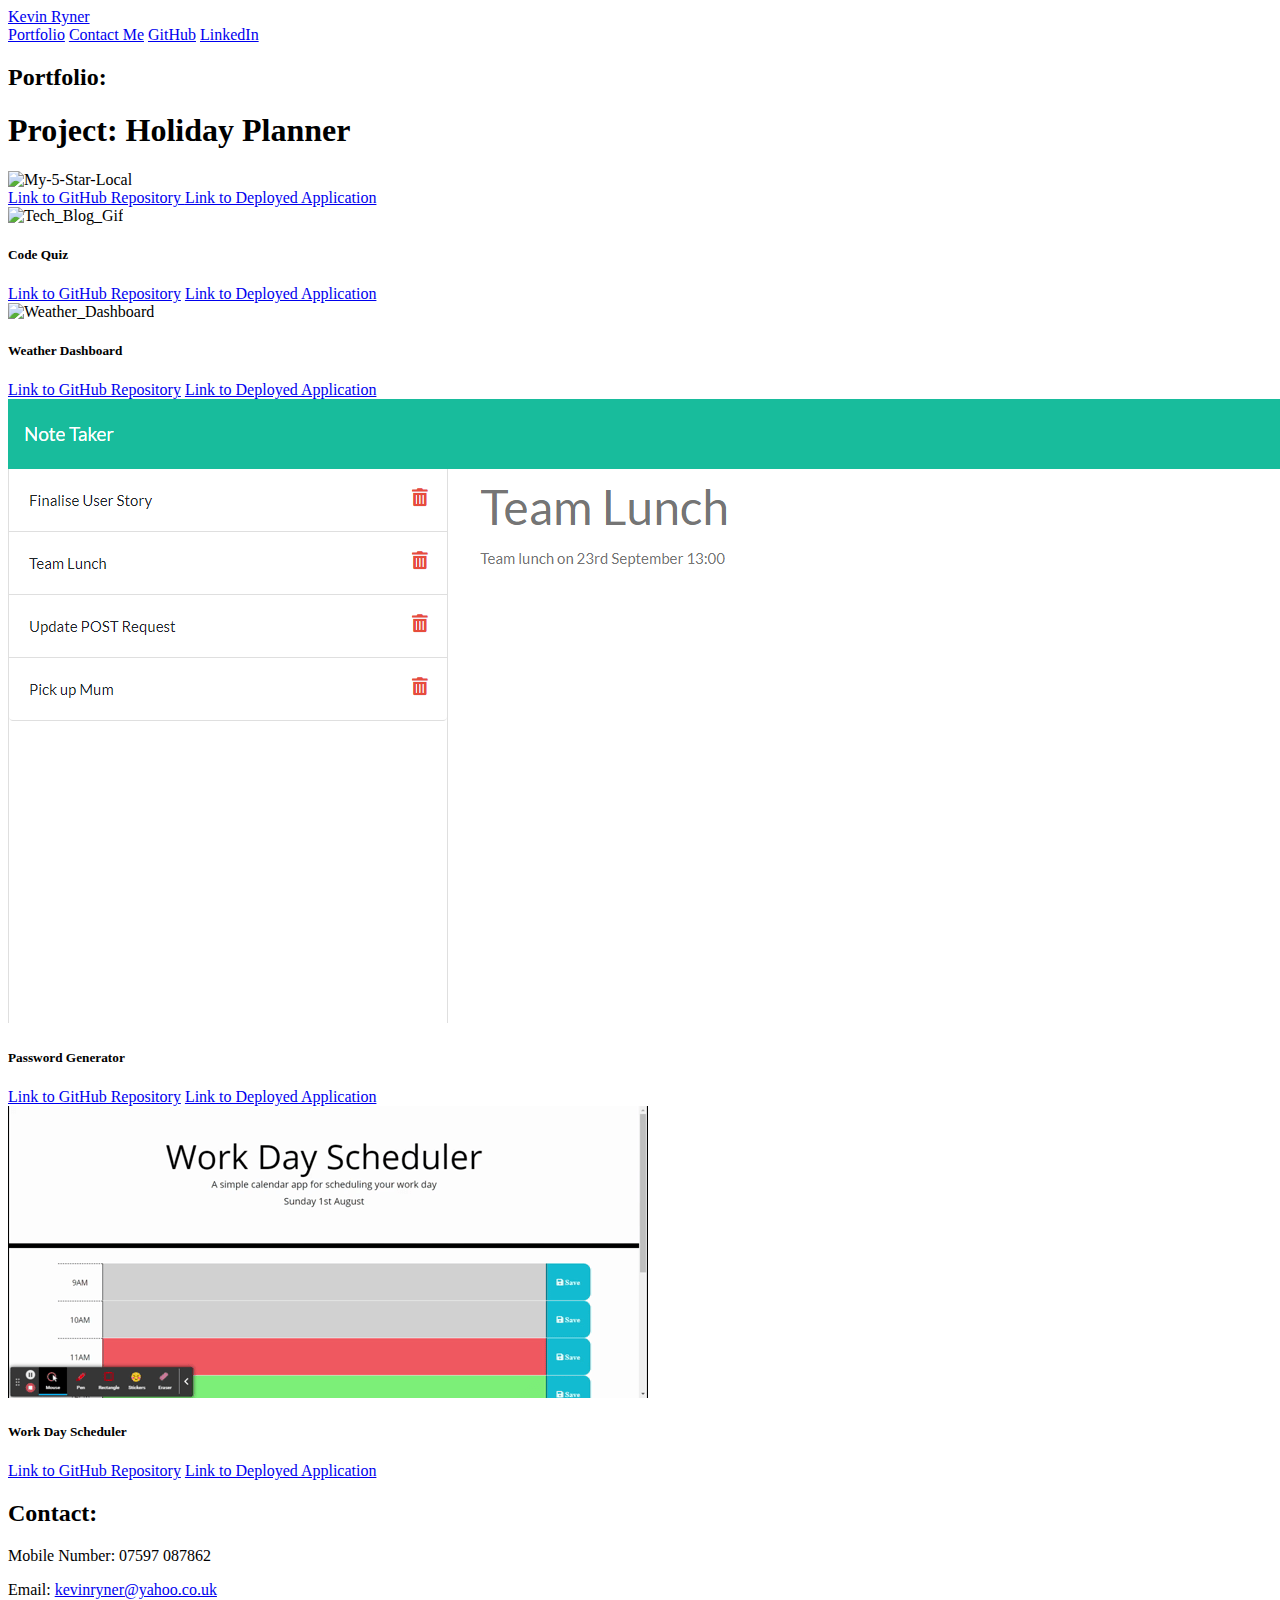
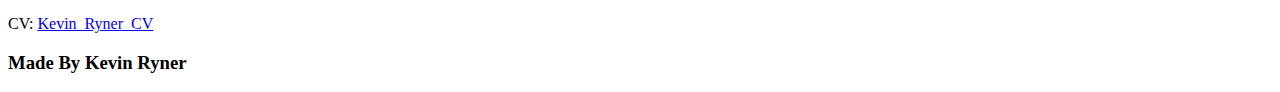
==== commit 8957c336: "images updated" ====
--- a/index.html
+++ b/index.html
@@ -28,7 +28,7 @@
 
     <div id="#portfolio" class="jumbotron bg-light d-inline-flex flex-column justify justify-content-center align-items-center align-self-center border rounded m-3" style = "width: auto;" >
         <h1 class="display-4">Project: Holiday Planner </h1>
-        <img src="./Assets/images/my5SLocal.PNG " class="img-fluid img-thumbnail" alt="My-5-Star-Local">
+        <img src="./Assets/images/my5StarLocal.gif " class="img-fluid img-thumbnail" alt="My-5-Star-Local">
         <div class="d-inline-flex flex-column align-items-center">
           <a target= "_blank" class="btn btn-primary m-2" href="https://github.com/kevinjr1998/My-5-Star-Local"> Link to GitHub Repository </a>
           <a target= "_blank" class="btn btn-primary m-2" href="https://vast-journey-10843.herokuapp.com/"> Link to Deployed Application</a>
@@ -48,7 +48,7 @@
           </div>
           <div class="col-sm-6 my-3">
             <div class="card "  style="width: auto; height: 100%;">
-                <img src="./Assets/images/Weather-Dashboard.png" class="card-img-top img-fluid" alt="Weather_Dashboard">
+                <img src="./Assets/images/Weather_Dashboard.gif" class="card-img-top img-fluid" alt="Weather_Dashboard">
                 <div class="card-body d-flex flex-column justify-content-end">
                   <h5 class="card-title text-center"> Weather Dashboard</h5>
                   <div class="d-inline-flex flex-column">
@@ -76,7 +76,7 @@
             </div>
             <div class="col-sm-6 my-3">
                 <div class="card"  style="width: auto; height: 100%;">
-                    <img src="./Assets/images/Day_Planner_Screenshot.png" class="card-img-top img-fluid" alt="Work_Day Scheduler">
+                    <img src="./Assets/images/Work_Day_Scheduler.gif" class="card-img-top img-fluid" alt="Work_Day Scheduler">
                     <div class="card-body d-flex flex-column justify-content-end">
                       <h5 class="card-title text-center"> Work Day Scheduler</h5>
                       <div class="d-inline-flex flex-column justify-content-center">
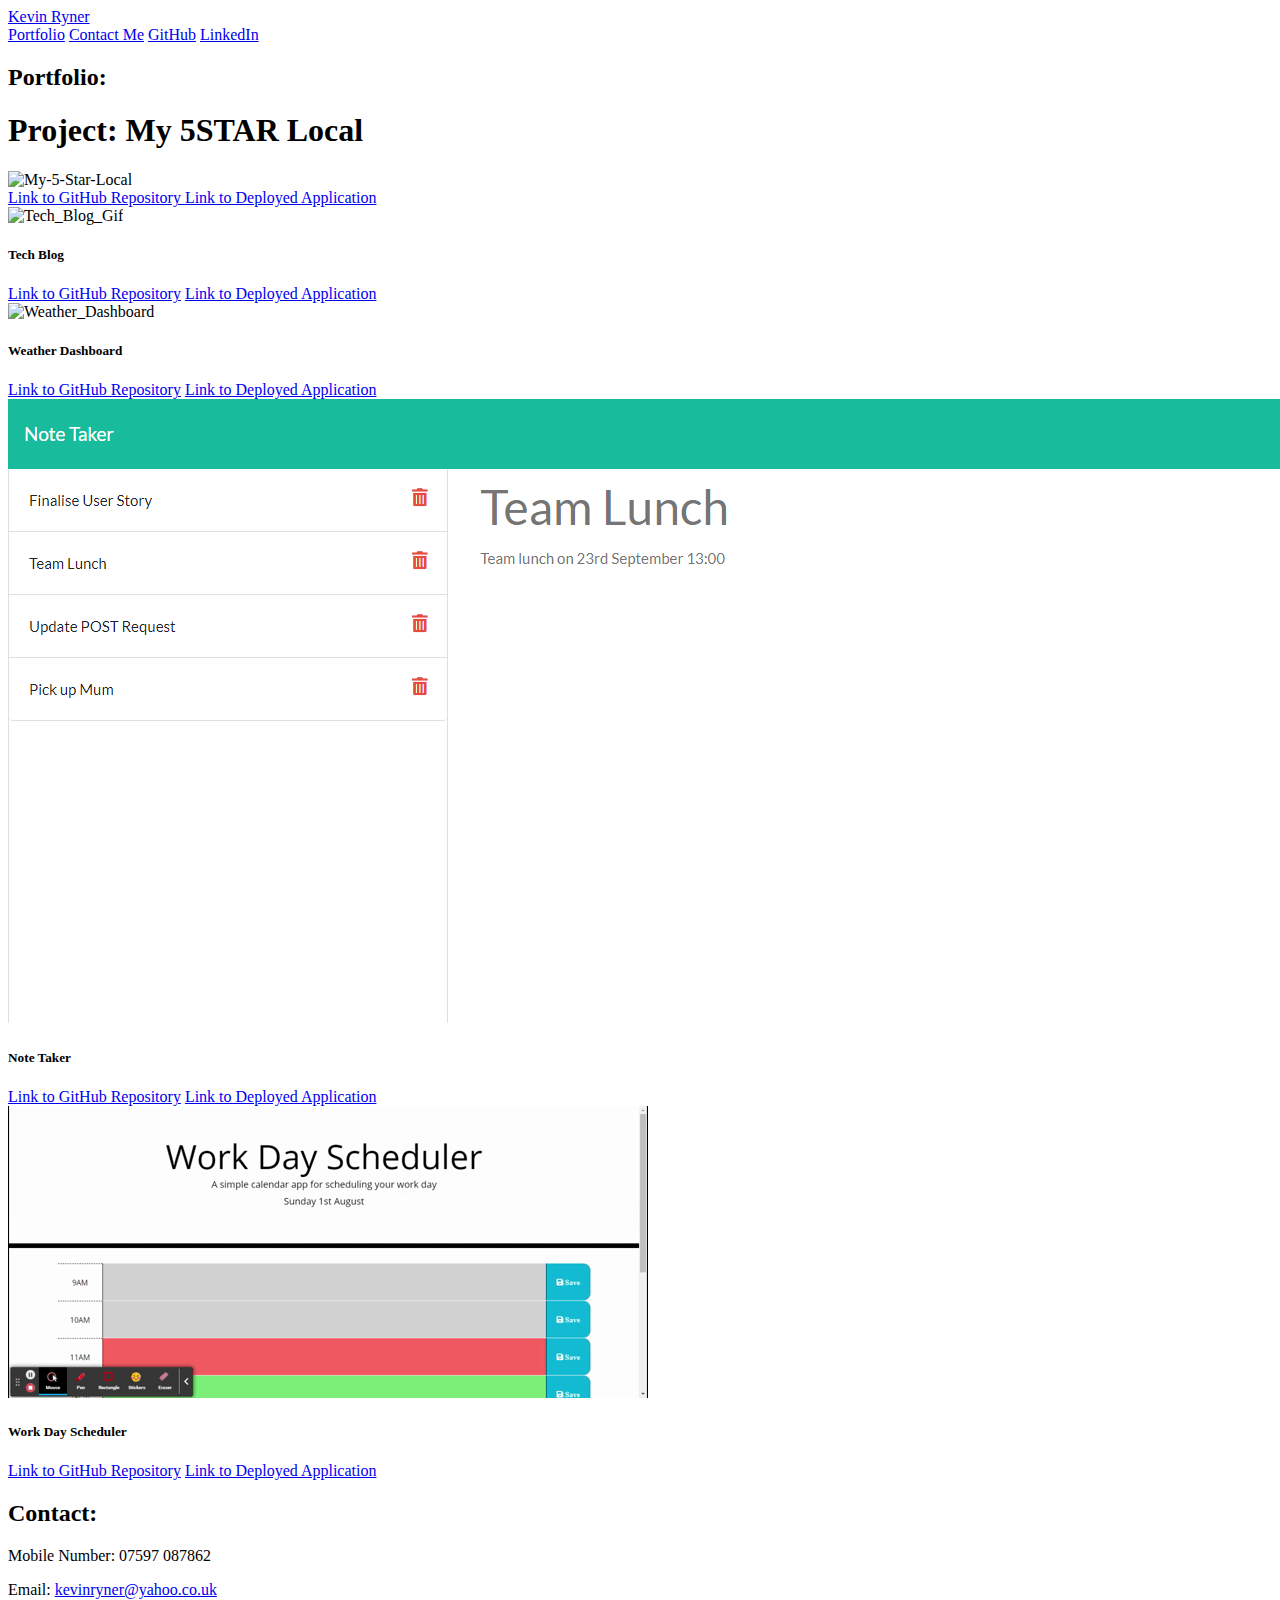
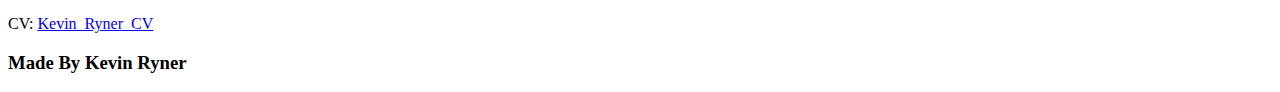
==== commit bc2ab5cf: "links and card titles updated" ====
--- a/index.html
+++ b/index.html
@@ -17,8 +17,8 @@
           <div class="container-fluid float-right">
             <a class="navbar-brand" href="#portfolio">Portfolio</a>
             <a class="navbar-brand" href="#contact">Contact Me</a>
-            <a class="navbar-brand" href="https://github.com/kevinjr1998">GitHub</a>
-            <a class="navbar-brand" href="https://www.linkedin.com/in/kevin-ryner/">LinkedIn</a>
+            <a target="_blank" class="navbar-brand" href="https://github.com/kevinjr1998">GitHub</a>
+            <a target="_blank" class="navbar-brand" href="https://www.linkedin.com/in/kevin-ryner/">LinkedIn</a>
           </div>
     </nav>
 
@@ -27,7 +27,7 @@
     </aside>
 
     <div id="#portfolio" class="jumbotron bg-light d-inline-flex flex-column justify justify-content-center align-items-center align-self-center border rounded m-3" style = "width: auto;" >
-        <h1 class="display-4">Project: Holiday Planner </h1>
+        <h1 class="display-4">Project: My 5STAR Local </h1>
         <img src="./Assets/images/my5StarLocal.gif " class="img-fluid img-thumbnail" alt="My-5-Star-Local">
         <div class="d-inline-flex flex-column align-items-center">
           <a target= "_blank" class="btn btn-primary m-2" href="https://github.com/kevinjr1998/My-5-Star-Local"> Link to GitHub Repository </a>
@@ -40,7 +40,7 @@
             <div class="card " style="width: auto; height: 100%;">
                 <img src="./Assets/images/techBlogGif.gif" class="card-img-top img-fluid" alt="Tech_Blog_Gif">
                 <div class="card-body d-flex flex-column justify-content-end">
-                  <h5 class="card-title text-center "> Code Quiz </h5>
+                  <h5 class="card-title text-center "> Tech Blog </h5>
                   <a target="_blank" href="https://github.com/kevinjr1998/Tech_Blog" class="btn btn-primary text-center m-2"> Link to GitHub Repository</a>
                   <a target="_blank" href="https://peaceful-basin-57768.herokuapp.com/" class="btn btn-primary text-center m-2"> Link to Deployed Application</a>
                 </div>
@@ -66,7 +66,7 @@
                 <div class="card"  style="width: auto; height: 100%;">
                     <img src="./Assets/images/Note_Taker_Screenshot.png" class="card-img-top img-fluid " alt="Password_Generator_Screenshot">
                     <div class="card-body d-flex flex-column justify-content-end">
-                      <h5 class="card-title text-center"> Password Generator</h5>
+                      <h5 class="card-title text-center"> Note Taker</h5>
                       <div class="d-inline-flex flex-column justify-content-center">
                           <a target="_blank" href="https://github.com/kevinjr1998/Note_Taker" class="btn btn-primary text-center m-2"> Link to GitHub Repository</a>
                           <a target="_blank" href="https://stark-headland-34041.herokuapp.com/" class="btn btn-primary text-center m-2"> Link to Deployed Application</a>
